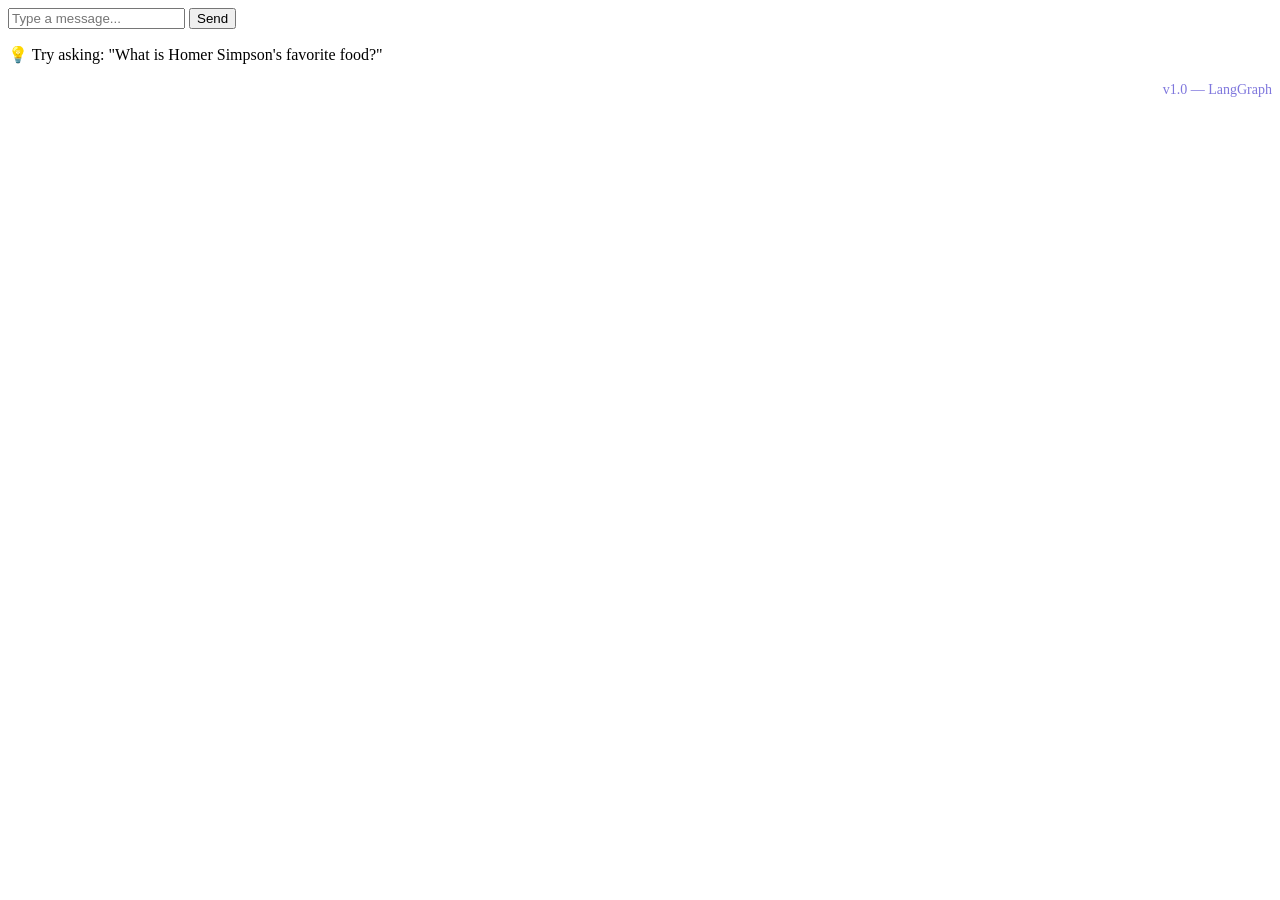
==== templates/index_langgraph.html @ 1366bd5c "Scaffold LangGraph migration: branch, folders, placeholder files" ====
<!doctype html>
<html>
<head>
  <meta charset="utf-8">
  <title>Chat App</title>
  <link rel="stylesheet" href="{{ url_for('static', path='/style.css') }}">
  <style>
    .spinner {
      display: inline-flex;
      align-items: center;
      gap: 8px;
      margin: 8px 0;
      color: #666;
      font-style: italic;
    }
    .spinner::before {
      content: "";
      width: 16px;
      height: 16px;
      border: 2px solid #ddd;
      border-top: 2px solid #333;
      border-radius: 50%;
      animation: spin 0.8s linear infinite;
    }
    @keyframes spin {
      to { transform: rotate(360deg); }
    }
  </style>
</head>
<body>
  <div class="chat-box">
    <div id="messages"></div>
    <input id="msg" placeholder="Type a message..." />
    <button id="send-btn" onclick="sendMsg()">Send</button>
    <p class="hint">💡 Try asking: "What is Homer Simpson's favorite food?"</p>
  </div>
  <script>
    const sessionId = crypto.randomUUID();  
    function scrollToBottom() {
      const messagesDiv = document.getElementById("messages");
      messagesDiv.scrollTop = messagesDiv.scrollHeight;
    }

    async function sendMsg() {
      console.log("button clicked");
      const message = document.getElementById("msg").value;
      if (!message.trim()) return;

      const messagesDiv = document.getElementById("messages");
      const sendBtn = document.getElementById("send-btn");

      // show the user's message immediately
      messagesDiv.innerHTML += `<p><b>You:</b> ${message}</p>`;
      document.getElementById("msg").value = "";
      scrollToBottom(); 

      // add spinner placeholder, keep a reference so we can remove just this one
      const spinnerId = "spinner-" + Date.now();
      messagesDiv.innerHTML += `<p id="${spinnerId}" class="spinner">Thinking...</p>`;
      sendBtn.disabled = true;
      scrollToBottom(); 

      try {
        const res = await fetch("/langgraphchat", {
          method: "POST",
          headers: {"Content-Type": "application/json"},
          body: JSON.stringify({ message , session_id: sessionId})
        });
        const data = await res.json();

        document.getElementById(spinnerId).outerHTML =
          `<p><b>Bot:</b> ${data.reply}</p>`;
          scrollToBottom(); 
          console.log(data);
      } catch (err) {
        document.getElementById(spinnerId).outerHTML =
          `<p><b>Bot:</b> Something went wrong. Please try again.</p>`;
          scrollToBottom(); 
          console.error(err);
      } finally {
        sendBtn.disabled = false;
      }
    }

    // allow Enter key to send
    document.getElementById("msg").addEventListener("keypress", function(e) {
      if (e.key === "Enter") sendMsg();
    });
  </script>
</body>
<div style="text-align: right;">
    <span style="font-size:14px;color:#7F77DD;">v1.0 — LangGraph</span>
</div>
  
</html>
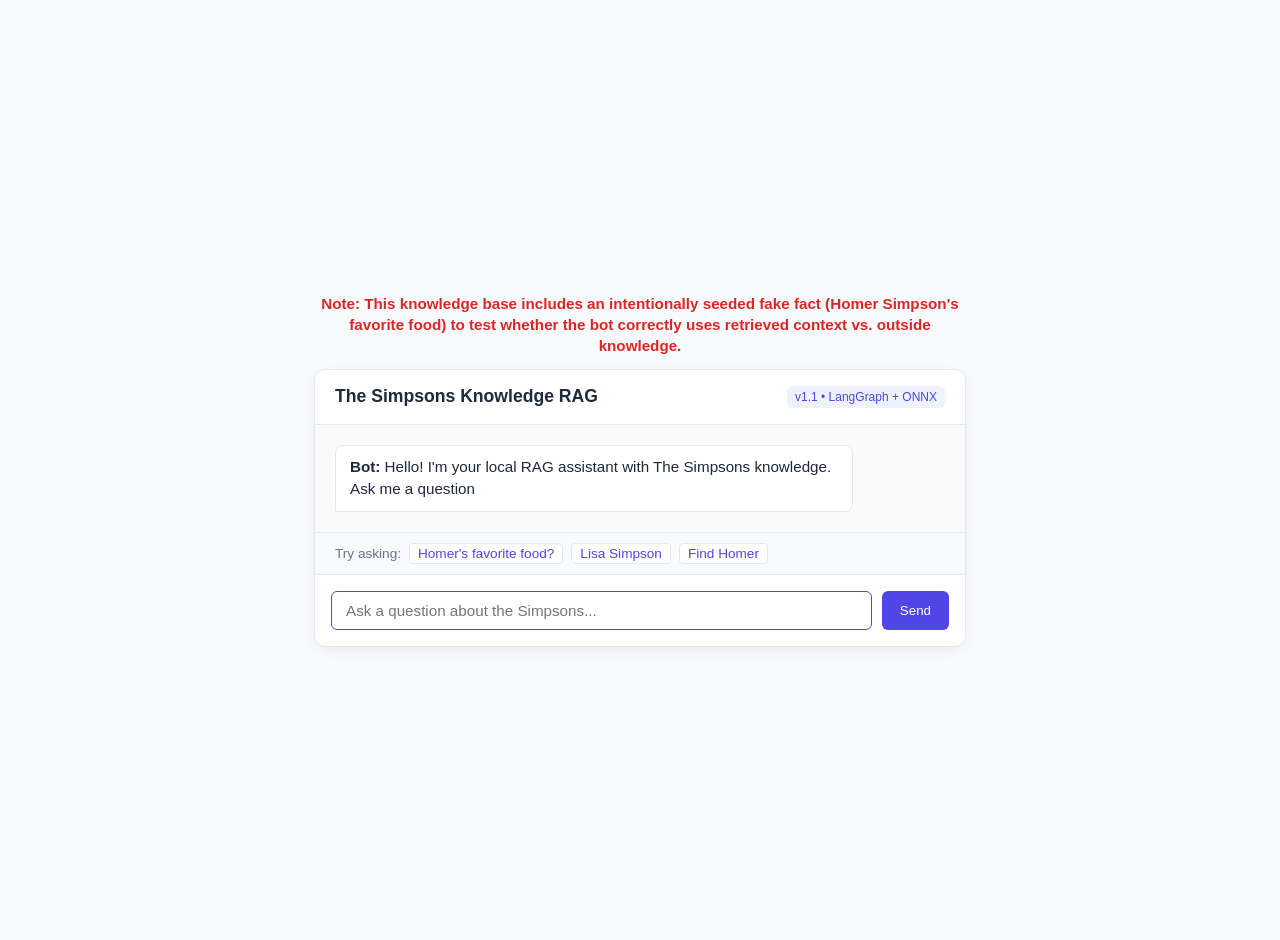
==== commit e401ebb8: "fix: separate system rules from conversation history in LLM prompt construction" ====
--- a/templates/index_langgraph.html
+++ b/templates/index_langgraph.html
@@ -1,95 +1,299 @@
 <!doctype html>
-<html>
+<html lang="en">
+
 <head>
   <meta charset="utf-8">
-  <title>Chat App</title>
+  <meta name="viewport" content="width=device-width, initial-scale=1.0">
+  <title>The Simpsons RAG AI | LangGraph + ONNX</title>
   <link rel="stylesheet" href="{{ url_for('static', path='/style.css') }}">
   <style>
+    :root {
+      --primary: #4F46E5;
+      --primary-hover: #4338CA;
+      --bg-color: #F8FAFC;
+      --card-bg: #FFFFFF;
+      --text-main: #1E293B;
+      --text-muted: #64748B;
+      --border-color: #E2E8F0;
+    }
+
+    body {
+      font-family: -apple-system, BlinkMacSystemFont, "Segoe UI", Roboto, Helvetica, Arial, sans-serif;
+      background-color: var(--bg-color);
+      color: var(--text-main);
+      margin: 0;
+      padding: 20px 0;
+      display: flex;
+      flex-direction: column;
+      min-height: 100vh;
+      align-items: center;
+      justify-content: center;
+    }
+
+    .notice-banner {
+      width: 100%;
+      max-width: 650px;
+      text-align: center;
+      padding: 0 10px;
+      margin-bottom: 12px;
+    }
+
+    .chat-container {
+      width: 100%;
+      max-width: 650px;
+      background: var(--card-bg);
+      border-radius: 12px;
+      box-shadow: 0 4px 20px -2px rgba(0, 0, 0, 0.05), 0 2px 6px -1px rgba(0, 0, 0, 0.03);
+      display: flex;
+      flex-direction: column;
+      overflow: hidden;
+      border: 1px solid var(--border-color);
+    }
+
+    .chat-header {
+      padding: 16px 20px;
+      background: #FFFFFF;
+      border-bottom: 1px solid var(--border-color);
+      display: flex;
+      justify-content: space-between;
+      align-items: center;
+    }
+
+    .chat-header h2 {
+      margin: 0;
+      font-size: 1.1rem;
+      font-weight: 600;
+      color: var(--text-main);
+    }
+
+    .badge {
+      font-size: 12px;
+      background: #EEF2FF;
+      color: var(--primary);
+      padding: 4px 8px;
+      border-radius: 6px;
+      font-weight: 500;
+    }
+
+    #messages {
+      flex: 1;
+      height: 400px;
+      overflow-y: auto;
+      padding: 20px;
+      display: flex;
+      flex-direction: column;
+      gap: 12px;
+      background: #FAFAFA;
+    }
+
+    .message {
+      padding: 10px 14px;
+      border-radius: 8px;
+      max-width: 80%;
+      line-height: 1.5;
+      font-size: 0.95rem;
+    }
+
+    .message.user {
+      background: var(--primary);
+      color: white;
+      align-self: flex-end;
+      border-bottom-right-radius: 2px;
+    }
+
+    .message.bot {
+      background: #FFFFFF;
+      color: var(--text-main);
+      align-self: flex-start;
+      border-bottom-left-radius: 2px;
+      border: 1px solid var(--border-color);
+    }
+
+    .input-area {
+      padding: 16px;
+      background: #FFFFFF;
+      border-top: 1px solid var(--border-color);
+      display: flex;
+      gap: 10px;
+    }
+
+    #msg {
+      flex: 1;
+      padding: 10px 14px;
+      border: 1px solid var(--border-color);
+      border-radius: 6px;
+      font-size: 0.95rem;
+      outline: none;
+      transition: border-color 0.2s;
+    }
+
+    #msg:focus {
+      border-color: var(--primary);
+    }
+
+    #send-btn {
+      background: var(--primary);
+      color: white;
+      border: none;
+      padding: 0 18px;
+      border-radius: 6px;
+      font-weight: 500;
+      cursor: pointer;
+      transition: background 0.2s;
+    }
+
+    #send-btn:hover:not(:disabled) {
+      background: var(--primary-hover);
+    }
+
+    #send-btn:disabled {
+      opacity: 0.6;
+      cursor: not-allowed;
+    }
+
+    .hints-bar {
+      padding: 10px 20px;
+      background: #F8FAFC;
+      border-top: 1px solid var(--border-color);
+      font-size: 0.85rem;
+      color: var(--text-muted);
+      display: flex;
+      gap: 8px;
+      align-items: center;
+      flex-wrap: wrap;
+    }
+
+    .hint-chip {
+      background: #FFFFFF;
+      border: 1px solid var(--border-color);
+      padding: 2px 8px;
+      border-radius: 4px;
+      cursor: pointer;
+      color: var(--primary);
+      transition: background 0.1s;
+    }
+
+    .hint-chip:hover {
+      background: #EEF2FF;
+    }
+
     .spinner {
       display: inline-flex;
       align-items: center;
       gap: 8px;
-      margin: 8px 0;
-      color: #666;
+      color: var(--text-muted);
       font-style: italic;
-    }
+      font-size: 0.9rem;
+    }
+
     .spinner::before {
       content: "";
-      width: 16px;
-      height: 16px;
-      border: 2px solid #ddd;
-      border-top: 2px solid #333;
+      width: 14px;
+      height: 14px;
+      border: 2px solid #CBD5E1;
+      border-top: 2px solid var(--primary);
       border-radius: 50%;
       animation: spin 0.8s linear infinite;
     }
+
     @keyframes spin {
-      to { transform: rotate(360deg); }
+      to {
+        transform: rotate(360deg);
+      }
     }
   </style>
 </head>
+
 <body>
-  <div class="chat-box">
-    <div id="messages"></div>
-    <input id="msg" placeholder="Type a message..." />
-    <button id="send-btn" onclick="sendMsg()">Send</button>
-    <p class="hint">💡 Try asking: "What is Homer Simpson's favorite food?"</p>
+
+  <div class="notice-banner">
+    <p style="font-size: 0.95em; color: #DC2626; margin: 0; font-weight: 600; line-height: 1.4;">
+      Note: This knowledge base includes an intentionally seeded fake fact
+      (Homer Simpson's favorite food) to test whether the bot correctly uses
+      retrieved context vs. outside knowledge.
+    </p>
   </div>
+
+  <div class="chat-container">
+    <div class="chat-header">
+      <h2>The Simpsons Knowledge RAG</h2>
+      <span class="badge">v1.1 • LangGraph + ONNX</span>
+    </div>
+
+    <div id="messages">
+      <div class="message bot"><b>Bot:</b> Hello! I'm your local RAG assistant with The Simpsons knowledge. Ask me
+        a question</div>
+    </div>
+
+    <div class="hints-bar">
+      <span>Try asking:</span>
+      <span class="hint-chip" onclick="fillInput('What is Homer Simpson\'s favorite food?')">Homer's favorite
+        food?</span>
+      <span class="hint-chip" onclick="fillInput('Who is Lisa Simpson?')">Lisa Simpson</span>
+      <span class="hint-chip" onclick="fillInput('Where is Homer now?')">Find Homer</span>
+    </div>
+
+    <div class="input-area">
+      <input id="msg" placeholder="Ask a question about the Simpsons..." autofocus />
+      <button id="send-btn" onclick="sendMsg()">Send</button>
+    </div>
+  </div>
+
   <script>
-    const sessionId = crypto.randomUUID();  
+    const sessionId = crypto.randomUUID();
+
     function scrollToBottom() {
       const messagesDiv = document.getElementById("messages");
       messagesDiv.scrollTop = messagesDiv.scrollHeight;
     }
 
+    function fillInput(text) {
+      document.getElementById("msg").value = text;
+      document.getElementById("msg").focus();
+    }
+
     async function sendMsg() {
-      console.log("button clicked");
-      const message = document.getElementById("msg").value;
-      if (!message.trim()) return;
+      const msgInput = document.getElementById("msg");
+      const message = msgInput.value.trim();
+      if (!message) return;
 
       const messagesDiv = document.getElementById("messages");
       const sendBtn = document.getElementById("send-btn");
 
-      // show the user's message immediately
-      messagesDiv.innerHTML += `<p><b>You:</b> ${message}</p>`;
-      document.getElementById("msg").value = "";
-      scrollToBottom(); 
-
-      // add spinner placeholder, keep a reference so we can remove just this one
+      messagesDiv.innerHTML += `<div class="message user"><b>You:</b> ${message}</div>`;
+      msgInput.value = "";
+      scrollToBottom();
+
       const spinnerId = "spinner-" + Date.now();
-      messagesDiv.innerHTML += `<p id="${spinnerId}" class="spinner">Thinking...</p>`;
+      messagesDiv.innerHTML += `<div id="${spinnerId}" class="message bot"><span class="spinner">Thinking...</span></div>`;
       sendBtn.disabled = true;
-      scrollToBottom(); 
+      scrollToBottom();
 
       try {
         const res = await fetch("/langgraphchat", {
           method: "POST",
-          headers: {"Content-Type": "application/json"},
-          body: JSON.stringify({ message , session_id: sessionId})
+          headers: { "Content-Type": "application/json" },
+          body: JSON.stringify({ message, session_id: sessionId })
         });
         const data = await res.json();
 
         document.getElementById(spinnerId).outerHTML =
-          `<p><b>Bot:</b> ${data.reply}</p>`;
-          scrollToBottom(); 
-          console.log(data);
+          `<div class="message bot"><b>Bot:</b> ${data.reply}</div>`;
+        scrollToBottom();
       } catch (err) {
         document.getElementById(spinnerId).outerHTML =
-          `<p><b>Bot:</b> Something went wrong. Please try again.</p>`;
-          scrollToBottom(); 
-          console.error(err);
+          `<div class="message bot"><b>Bot:</b> Something went wrong. Please try again.</div>`;
+        scrollToBottom();
+        console.error(err);
       } finally {
         sendBtn.disabled = false;
       }
     }
 
-    // allow Enter key to send
-    document.getElementById("msg").addEventListener("keypress", function(e) {
+    document.getElementById("msg").addEventListener("keypress", function (e) {
       if (e.key === "Enter") sendMsg();
     });
   </script>
 </body>
-<div style="text-align: right;">
-    <span style="font-size:14px;color:#7F77DD;">v1.0 — LangGraph</span>
-</div>
-  
-</html>
+
+</html>
